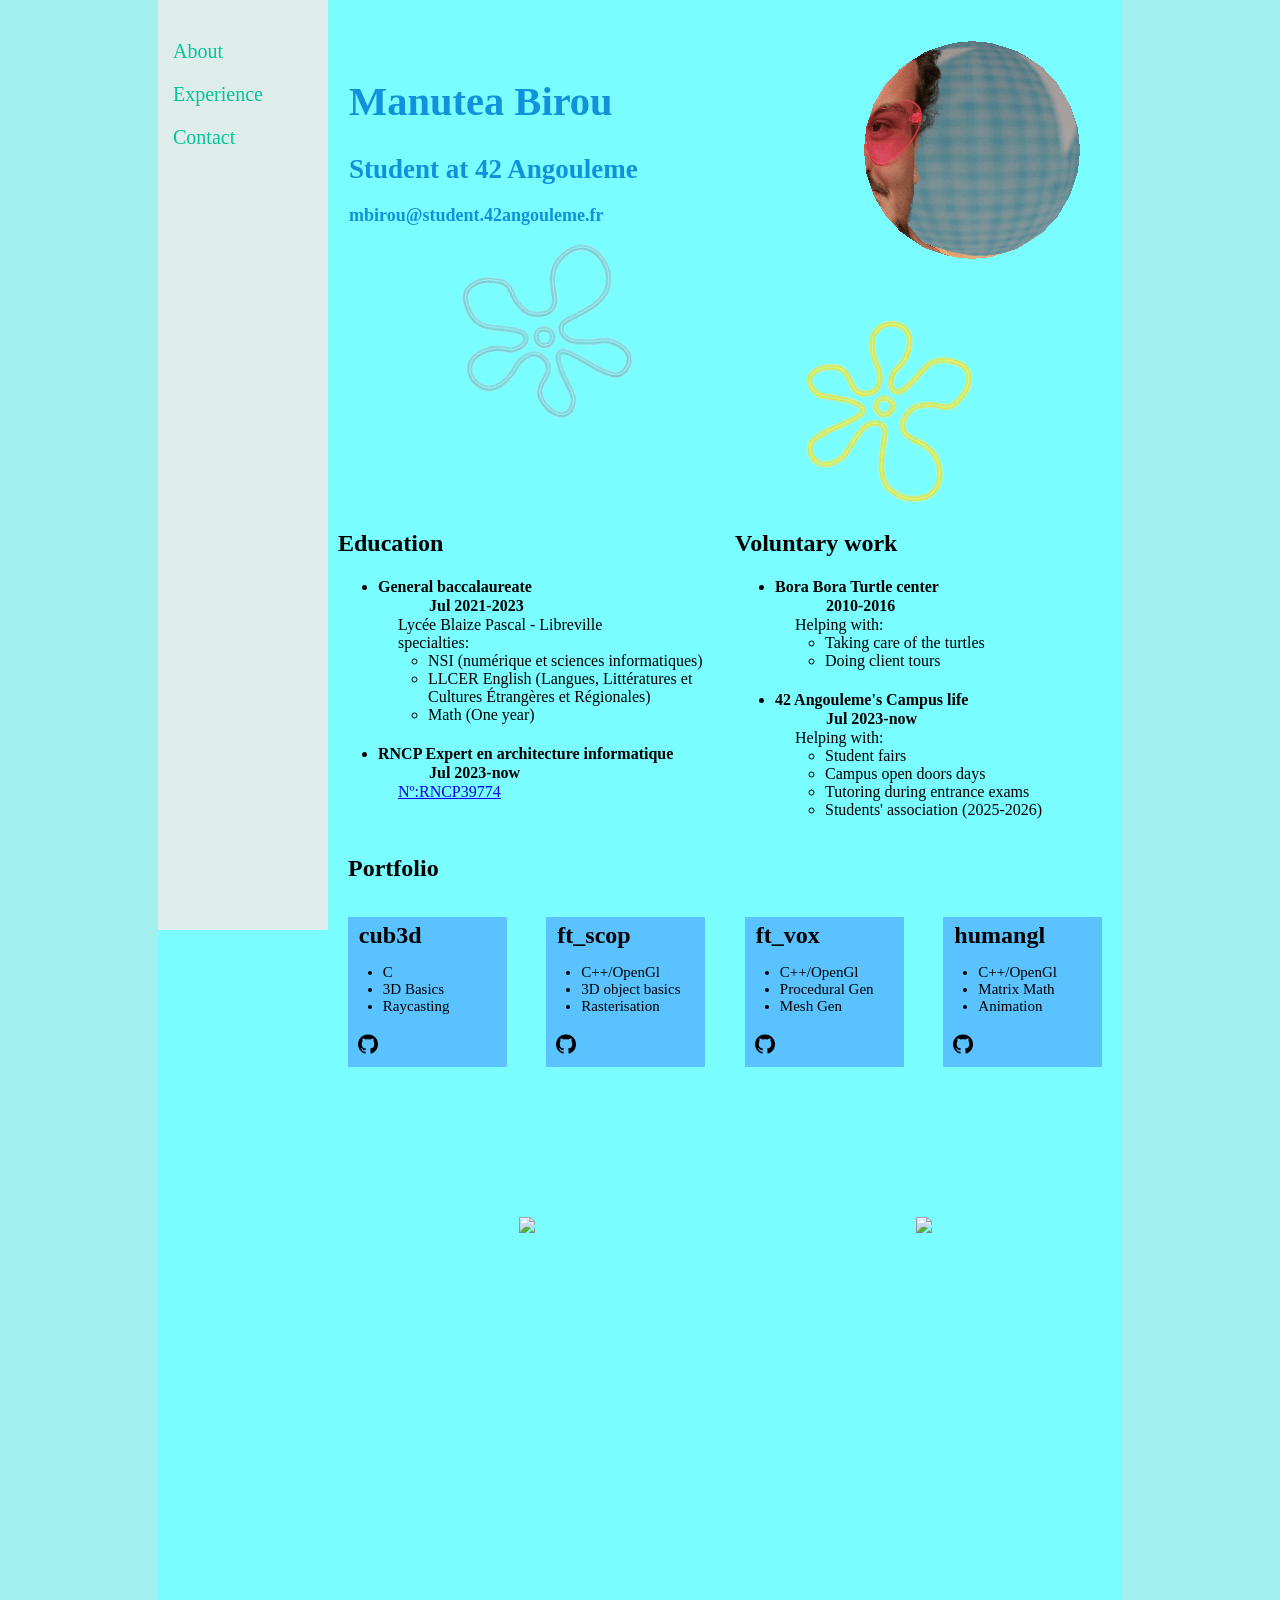
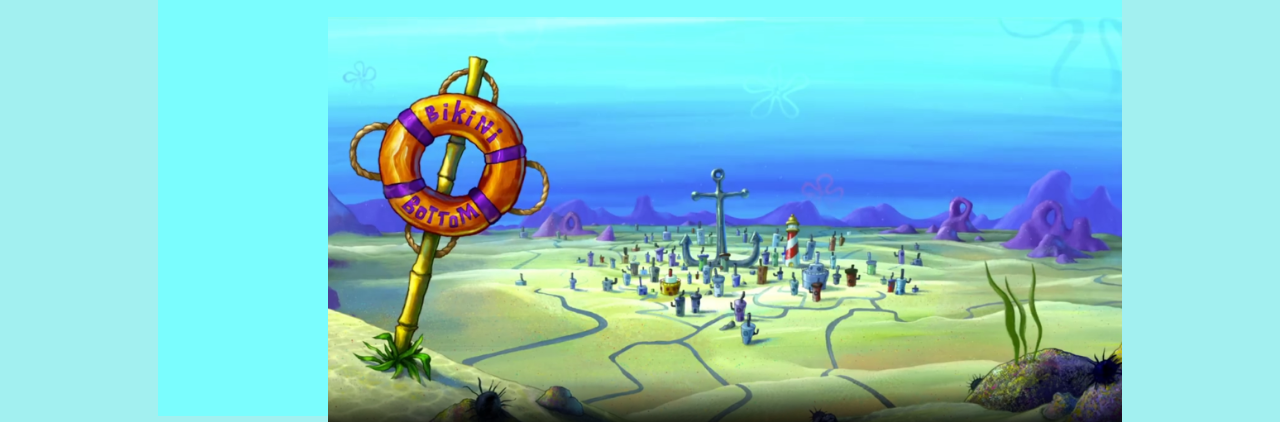
==== pages/Manutea/index.html @ 692e415c "Added Mbirou Page" ====
<!DOCTYPE html>
<html lang="en">
<head>
	<title>CV Mbirou</title>
	<link rel="stylesheet" href="style.css">
</head>

<body>
	<div class="sidebar">
		<a href="#About">About</a>
		<a href="#Experience">Experience</a>
		<a href="#Contact">Contact</a>
	</div>

	<div class="main">
		<div class="About" id="About">
			<span>
				<h1 style="font-size: 4.5vh;">Manutea Birou</h1>
				<h1 style="font-size: 3vh;">Student at 42 Angouleme</h1>
				<h1 style="font-size: 2vh;">mbirou@student.42angouleme.fr</h1>
			</span>
			<img class="photo" src="assets/mbshpere.gif">
		</div>
		<img src="assets/skyflower-blu.png" style="left:auto; rotate: 80deg; translate: 130px -40px; position: absolute; z-index: 2;">
		<img src="assets/skyflower-yel.png" style="left:auto; rotate: 20deg; translate: 470px 30px; position: absolute; z-index: 2;">

		<div style="height: 220px;"></div>
		<div class="Experience" id="Experience">
			<div>
				<div>
					<h2>Education</h2>
					<ul>
						<li>
							<h4>General baccalaureate</h4>
							<h4>Jul 2021-2023</h4>
							<a>Lycée Blaize Pascal - Libreville</a><br>
							<a>specialties:</a>
							<ul>
								<li>NSI (numérique et sciences informatiques)</li>
								<li>LLCER English (Langues, Littératures et Cultures Étrangères et Régionales)</li>
								<li>Math (One year)</li>
							</ul>
						</li>
						<li>
							<h4>RNCP Expert en architecture informatique</h4>
							<h4>Jul 2023-now</h4>
							<a href="https://www.francecompetences.fr/recherche/rncp/39774/">Nº:RNCP39774</a>
						</li>
					</ul>
				</div>
				<div>
					<h2>Voluntary work</h2>
					<ul>
						<li>
							<h4>Bora Bora Turtle center</h4>
							<h4>2010-2016</h4>
							<a>Helping with:</a>
							<ul>
								<li>Taking care of the turtles</li>
								<li>Doing client tours</li>
							</ul>
						</li>
						<li>
							<h4>42 Angouleme's Campus life</h4>
							<h4>Jul 2023-now</h4>
							<a>Helping with:</a>
							<ul>
								<li>Student fairs</li>
								<li>Campus open doors days</li>
								<li>Tutoring during entrance exams</li>
								<li>Students' association (2025-2026)</li>
							</ul>
						</li>
					</ul>
				</div>
			</div>
			<h2 style="margin-bottom: 15px; margin-left: 20px;">Portfolio</h2>
			<div class="Portfolio">
				<div onclick="window.open('https://github.com/Manualouest/Pookie3D', '_blank')">
					<h2>cub3d</h2>
					<ul>
						<li>C</li>
						<li>3D Basics</li>
						<li>Raycasting</li>
					</ul>
					<img src="assets/github-icon.png">
				</div>
				<div onclick="window.open('https://github.com/Manualouest/42_postCC/tree/ft_scop', '_blank')">
					<h2>ft_scop</h2>
					<ul>
						<li>C++/OpenGl</li>
						<li>3D object basics</li>
						<li>Rasterisation</li>
					</ul>
					<img src="assets/github-icon.png">
				</div>
				<div onclick="window.open('https://github.com/Manualouest/ft_vox', '_blank')">
					<h2>ft_vox</h2>
					<ul>
						<li>C++/OpenGl</li>
						<li>Procedural Gen</li>
						<li>Mesh Gen</li>
					</ul>
					<img src="assets/github-icon.png">
				</div>
				<div onclick="window.open('https://github.com/Scorpionnem/humangl', '_blank')">
					<h2>humangl</h2>
					<ul>
						<li>C++/OpenGl</li>
						<li>Matrix Math</li>
						<li>Animation</li>
					</ul>
					<img src="assets/github-icon.png">
				</div>
			</div>
		</div>
		
		<div style="height: 100px;"></div>
		<div class="Contact" id="Contact">
			<img src="https://badge.mediaplus.ma/darkblue/mbirou?1337Badge=off&UM6P=off" onclick="window.open('https://profile.intra.42.fr/users/mbirou', '_blank')">
			<img src="https://github-profile-summary-cards.vercel.app/api/cards/stats?username=Manualouest&theme=gruvbox"  onclick="window.open('https://github.com/Manualouest', '_blank')">
		</div>
		
		
		
		<div style="height: 200px;"></div>
		<img src="assets/bikini-bottom.png" style="width:100%">

	</div>
</body>
</html>
---- pages/Manutea/style.css ----
html
{
	scroll-behavior: smooth;
}

::-webkit-scrollbar
{
    width: 0px;
}

body
{
	max-width: 964px;
	margin-left: auto;
	margin-right: auto;
	margin-top: 0px;
	margin-bottom: -15px;
	background-color: #a2f0f0;
	overflow-x: hidden;
}

img
{
	margin-bottom: -10px;
}

.sidebar
{
	height: 100vh;
	width: 170px;
	z-index: 1;
	top: 0;
	left: auto;
	position: fixed;
	overflow-x: hidden;
	background-color: #dfecec;
	padding-top: 30px;
}

.sidebar > a
{
	margin-left: 10px;
	padding: 10px 0px 10px 5px;
	width: 120px;
  	text-decoration: none;
	font-size: 20px;
	color: #02c594;
	display: block;
}

.sidebar > a:hover
{
	padding: 7.5px 0px 7.5px 5px;
	font-size: 25px;
	border-radius: 15px;
	background-color: #bad4d4;
	color: #02926e;
}

.main
{
	height: 100%;
	width: 100% - 170px;
	padding-left: 170px;
	background-color: #7afdfe;
	top: 0;
}

.About
{
	color: rgb(16, 145, 219);
	display: flex;
}

.About > span
{
	margin: 20px;
	margin-top: 50px;
	width: 50%;
}

.About > span > h1
{
	padding: 1px;
}

.photo
{
	display: block;
	margin-right: 0;
	margin-left: auto;
}

.Experience
{
	width: 100%;
	background-color: #7afdfe;
	/* background-color: rgb(245, 114, 114); */
}

.Experience > div
{
	display: flex;
	/* background-color: rgb(13, 122, 185); */
}

.Experience > div > div
{
	width: 50%;
	padding-left: 10px;
	/* background-color: rgb(70, 149, 196); */
}

.Experience > div > div > ul > li > h4:nth-child(1)
{
	margin-bottom: 1px;
}

.Experience > div > div > ul > li > h4:nth-child(2)
{
	margin: 1px;
	padding-left: 50px;
}

.Experience > div > div > ul > li > a
{
	margin-left: 20px;
}

.Experience > div > div > ul > li > ul
{
	margin-left: 10px;
}

.Portfolio
{
	height: fit-content;
	width: 100%;
	display: flex;
}

.Portfolio > div
{
	margin: 2.5%;
	max-width: 20%;
	height: 150px;
	background-color: rgb(90, 194, 255);
}

.Portfolio > div:hover {
  transform: scale(125%);
  cursor: pointer;
}

.Portfolio > div > h2
{
	margin: 1px;
	margin-top: 5px;
    font-size: min(24px, 2.5vw);
}

.Portfolio > div > ul
{
	padding-left: 25px;
    font-size: min(15px, 1.5vw);
}

.Portfolio > div > img
{
	width: 20px;
}

.Contact
{
	height: fit-content;
	width: 100%;
	display: flex;
	padding-top: 30px;
}

.Contact > img
{
	margin: auto;
	height: 200px;
	cursor: pointer;
}
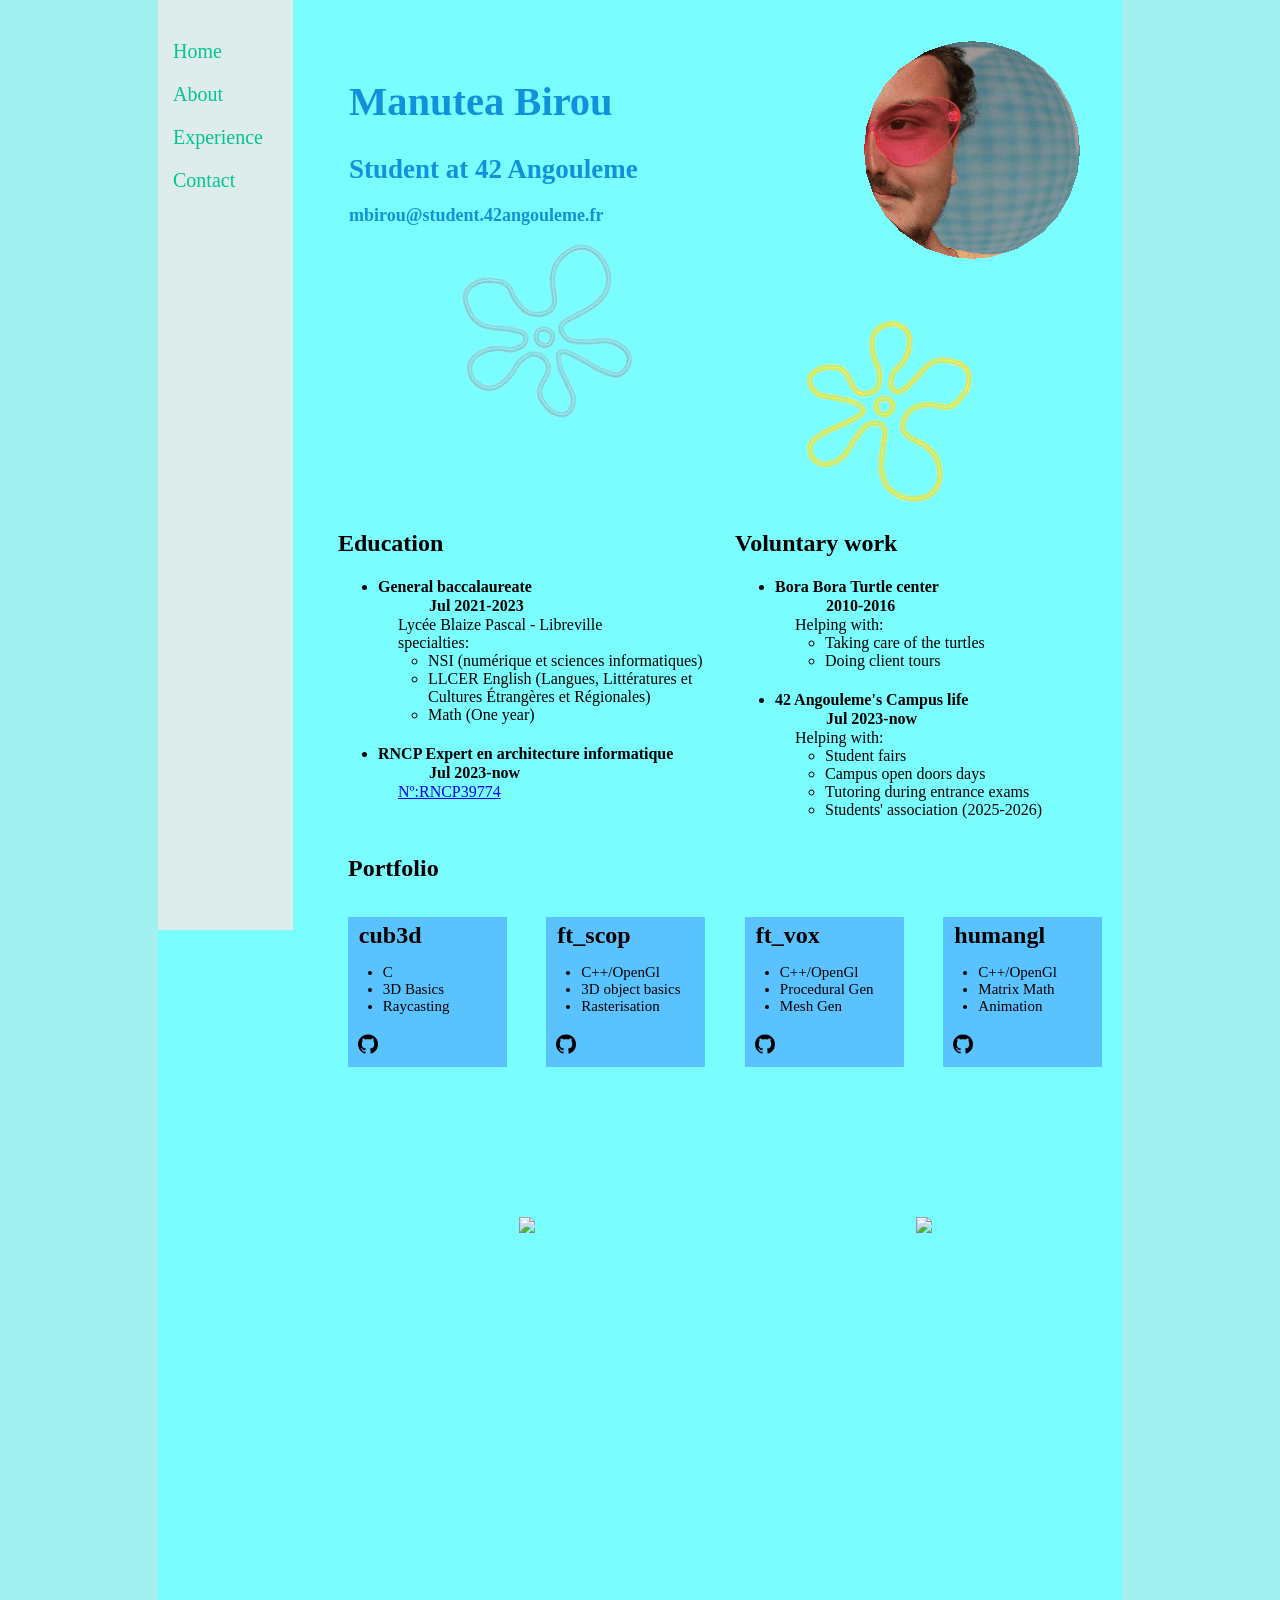
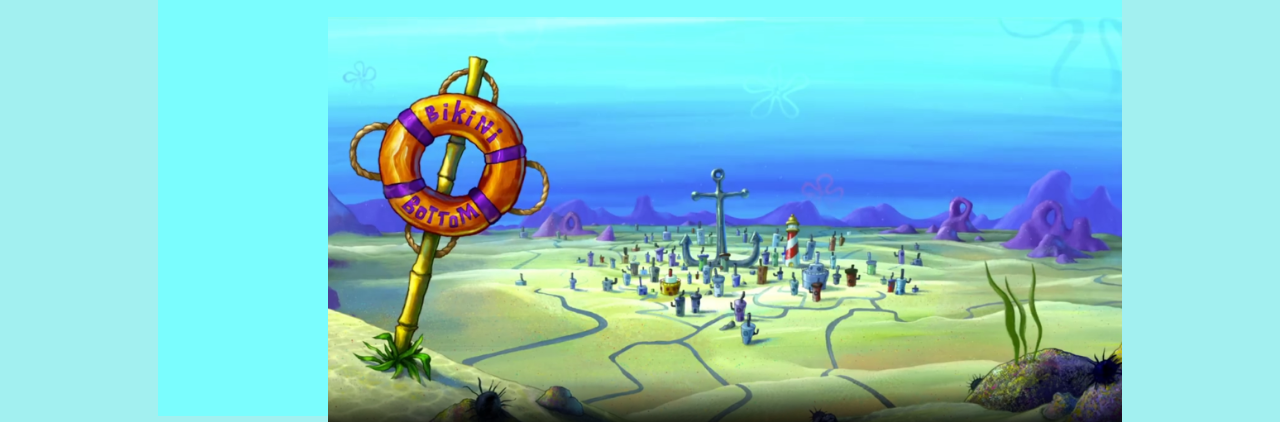
==== commit 4067c27e: "ALL Website has been added" ====
--- a/pages/Manutea/index.html
+++ b/pages/Manutea/index.html
@@ -7,6 +7,7 @@
 
 <body>
 	<div class="sidebar">
+		<a href="../../index.html">Home</a>
 		<a href="#About">About</a>
 		<a href="#Experience">Experience</a>
 		<a href="#Contact">Contact</a>
--- a/pages/Manutea/style.css
+++ b/pages/Manutea/style.css
@@ -27,7 +27,7 @@
 .sidebar
 {
 	height: 100vh;
-	width: 170px;
+	width: auto;
 	z-index: 1;
 	top: 0;
 	left: auto;
